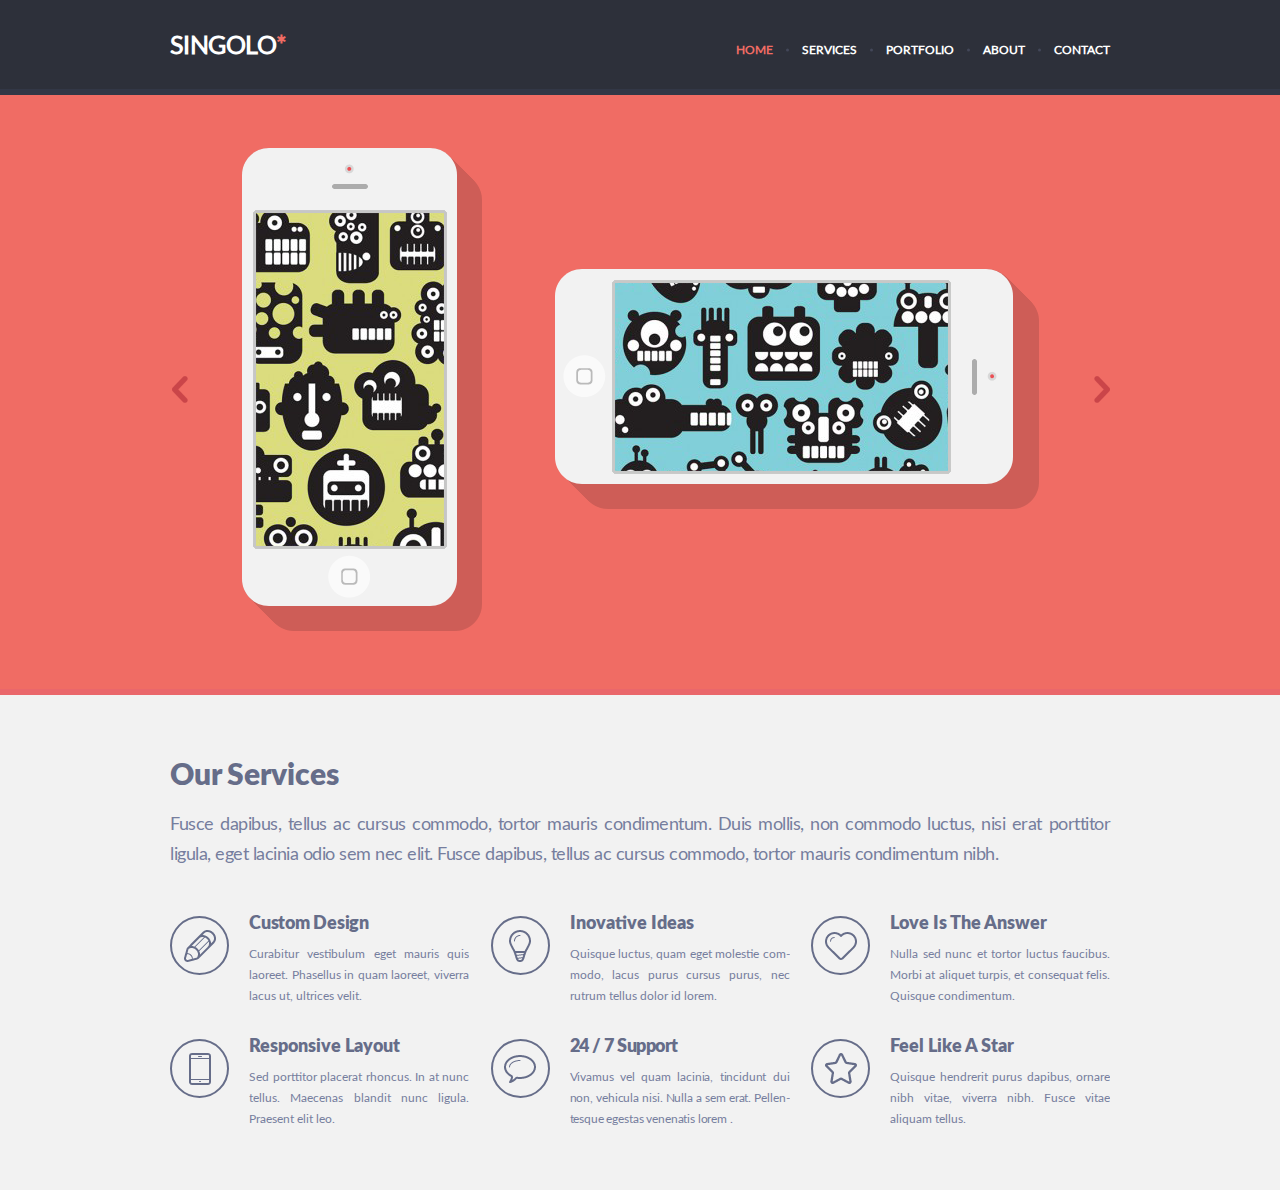
==== singolo1.html @ a73a586a "refactor: rename files" ====
<!DOCTYPE html>
<html lang="en">
<head>
    <meta charset="UTF-8">
    <meta name="viewport" content="width=device-width, initial-scale=1.0">
    <title>Singolo</title>
    <link rel="stylesheet" href="./css/fonts.css">
    <link rel="stylesheet" href="./css/style.css">
</head>
<body>
    <header class="header">
        <div class="container">
            <div class="header__inner">
                <h1 class="header__logo">Singolo<span>*</span></h1>
                <nav class="nav">
                    <ul class="nav__list">
                        <li class="nav__list__item nav__list__item-active">home</li>
                        <li class="nav__list__item">services</li>
                        <li class="nav__list__item">portfolio</li>
                        <li class="nav__list__item">about</li>
                        <li class="nav__list__item">contact</li>
                    </ul>
                </nav>
            </div>
        </div>
    </header>
    
    <div class="slider">
        <div class="container">

            <div class="slider__inner">
                <div class="slider__item">
                    <div class="iphone_ver">
                        <img src="assets/images/vertical.png" alt="Iphone #1">
                    </div>
                    <div class="iphone_hor">
                        <img src="assets/images/horizontal.png" alt="Iphone #2">
                    </div>
                    
                </div>
                <div class="prev">
                    <div class="arrow-left">
                        <img src="assets/images/prev.png" alt="arrow-left">
                    </div>
                </div>
				<div class="next">
                    <div class="arrow-right">
                        <img src="assets/images/next.png" alt="arrow-r">
                    </div>
                </div>
            </div>

        </div>
    </div>

    <section class="services">
        <div class="container">
            <h2 class="services__title">Our Services</h2>
            <p class="services__subtitle">Fusce dapibus, tellus ac cursus commodo, tortor mauris condimentum. Duis mollis, non commodo luctus, nisi erat porttitor ligula, eget lacinia odio sem nec elit. Fusce dapibus, tellus ac cursus commodo, tortor mauris condimentum nibh.</p>
            <div class="services__inner">

                <div class="services__item">
                    <div class="services__logo">
                        <img src="assets/images/pen.png" alt="pen" class="services__img">
                    </div>
                    <div class="services__item__title services__item__title-des">Custom Design</div>
                    <p class="services__item__text">Curabitur vestibulum eget mauris quis laoreet. Phasellus in quam laoreet, viverra lacus ut, ultrices velit.</p>
                </div>

                <div class="services__item">
                    <div class="services__logo">
                        <img src="assets/images/bulb.png" alt="bulb" class="services__img">
                    </div>
                    <div class="services__item__title">Inovative Ideas</div>
                    <p class="services__item__text">Quisque luctus, quam eget molestie com&shymodo, lacus purus cursus purus, nec rutrum tellus dolor id lorem.</p>
                </div>

                <div class="services__item">
                    <div class="services__logo">
                        <img src="assets/images/heart.png" alt="heart" class="services__img">
                    </div>
                    <div class="services__item__title">Love Is The Answer</div>
                    <p class="services__item__text">Nulla sed nunc et tortor luctus faucibus. Morbi at aliquet turpis, et consequat felis. Quisque condimentum.</p>
                </div>

                <div class="services__item">
                    <div class="services__logo">
                        <img src="assets/images/phone.png" alt="phone" class="services__img">
                    </div>
                    <div class="services__item__title">Responsive Layout</div>
                    <p class="services__item__text">Sed porttitor placerat rhoncus. In at nunc tellus. Maecenas blandit nunc ligula. Prae&shysent elit leo.</p>
                </div>

                <div class="services__item">
                    <div class="services__logo">
                        <img src="assets/images/bubble.png" alt="bubble" class="services__img">
                    </div>
                    <div class="services__item__title services__item__title-sup">24 / 7 Support</div>
                    <p class="services__item__text services__item__text-sup">Vivamus vel quam lacinia, tincidunt dui non, vehicula nisi. Nulla a sem erat. Pellen&shytesque egestas venenatis lorem .</p>
                </div>

                <div class="services__item">
                    <div class="services__logo">
                        <img src="assets/images/star.png" alt="star" class="services__img">
                    </div>
                    <div class="services__item__title">Feel Like A Star</div>
                    <p class="services__item__text">Quisque hendrerit purus dapibus, ornare nibh vitae, viverra nibh. Fusce vitae aliquam tellus.</p>
                </div>

            </div>
        </div>
    </section>
</body>
</html>
---- css/fonts.css ----
@font-face {
    font-family: 'Lato Black';
    src: url('../assets/fonts/Lato-Black.eot');
    src: url('../assets/fonts/Lato-Black.eot?#iefix') format('embedded-opentype'),
    url('../assets/fonts/Lato-Black.woff') format('woff'),
    url('../assets/fonts/Lato-Black.ttf') format('truetype');
    font-weight: normal;
    font-style: normal;
    }

@font-face {
    font-family: 'Lato Bold';
    src: url('../assets/fonts/Lato-Bold.eot');
    src: url('../assets/fonts/Lato-Bold.eot?#iefix') format('embedded-opentype'),
    url('../assets/fonts/Lato-Bold.woff') format('woff'),
    url('../assets/fonts/Lato-Bold.ttf') format('truetype');
    font-weight: normal;
    font-style: normal;
    }

@font-face {
    font-family: 'Lato Regular';
    src: url('../assets/fonts/Lato-Regular.eot');
    src: url('../assets/fonts/Lato-Regular.eot?#iefix') format('embedded-opentype'),
    url('../assets/fonts/Lato-Regular.woff') format('woff'),
    url('../assets/fonts/Lato-Regular.ttf') format('truetype');
    font-weight: normal;
    font-style: normal;
    }

@font-face {
    font-family: 'Lato Light';
    src: url('../assets/fonts/Lato-Light.eot');
    src: url('../assets/fonts/Lato-Light.eot?#iefix') format('embedded-opentype'),
    url('../assets/fonts/Lato-Light.woff') format('woff'),
    url('../assets/fonts/Lato-Light.ttf') format('truetype');
    font-weight: normal;
    font-style: normal;
    }

@font-face {
    font-family: 'Lato Thin';
    src: url('../assets/fonts/Lato-Thin.eot');
    src: url('../assets/fonts/Lato-Thin.eot?#iefix') format('embedded-opentype'),
    url('../assets/fonts/Lato-Thin.woff') format('woff'),
    url('../assets/fonts/Lato-Thin.ttf') format('truetype');
    font-weight: normal;
    font-style: normal;
    }
---- css/style.css ----
html {
  font-size: 10px;
}

body {
  margin: 0;
  font-family: 'Lato Regular', sans-serif;
  font-size: 1.6rem;
  background-color: #fefefe;
}

*,
*:before,
*:after {
  box-sizing: border-box;
}

h1, h2, h3, h4, h5, h6 {
  margin: 0;
}

p {
  margin: 0;
}

ul {
  margin: 0;
  padding: 0;
}

/* Container */

.container {
  width: 100%;
  max-width: 1020px;
  margin: 0 auto;
  padding: 0 40px;
}


/* HEADER */

.header {
  padding: 34px 0 30px;
  background-color: #2d303a;
  border-bottom: solid 6px #323746;
}

.header__inner {
  display: flex;
  justify-content: space-between;
  align-items: baseline;
}

.header__logo {
  font-size: 2.5rem;
  font-weight: 700;
  line-height: 1;
  letter-spacing: -.55px;
  color: #fff;
  text-transform: uppercase;
  cursor: pointer;
}

.header__logo span {
  color: #f06c64;
}

.nav__list {
  display: flex;
  font-size: 1.2rem;
  font-weight: 700;

  color: #fff;
  list-style: none;
  text-transform: uppercase;
}

.nav__list__item {
  margin-right: 29px;
  cursor: pointer;
  transition: color .2s linear;
  position: relative;
}

.nav__list__item::after {
  content: "";
  background-color: #434759;
  width: 3px;
  height: 3px;
  border-radius: 50%;

  position: absolute;
  top: 50%;
  right: -16px;

  transform: translateY(-50%);

}

.nav__list__item:hover {
  color: #f06c64;
  text-decoration: underline;
}

.nav__list__item:last-child {
  margin-right: 0;
}

.nav__list__item:last-child::after {
  width: 0;
}

.nav__list__item-active {
  color: #f06c64;
}

/* Slider */

.slider {
  height: 600px;
  background-color: #f06c64;
  border-bottom: solid 6px #ea676b;
}

.slider__inner {
  position: relative;
}

.slider__item {
  display: flex;
}

.iphone_ver {
  padding: 53px 0 0 72px;
}

.iphone_hor {
  padding: 174px 0 0 73px;

}

.prev {
  position: absolute;
  top: 52%;
  left: 2px;
  cursor: pointer;
}

.next {
  position: absolute;
  top: 52%;
  right: 0;
  cursor: pointer;
}

/* Services */

.services {
  padding: 63px 0 31px;
  background-color: #f2f2f2;
  border-bottom: 6px solid #fff
}

.services__title {
  margin-bottom: 16px;
  font-family: 'Lato Black', sans-serif;
  font-size: 3rem;
  font-weight: 400;
  color: #666d89;
  word-spacing: -1.5px;
}

.services__subtitle {
  margin-bottom: 43px;

  font-size: 1.8rem;
  font-weight: 300;
  color: #767e9e;
  line-height: 30px;
  text-align: justify;
  letter-spacing: -.5px;
}

.services__inner {
  display: flex;
  flex-wrap: wrap;
  justify-content: space-between;
}

.services__item {
  margin-bottom: 30px;
  width: 33%;
  max-width: 299px;
  max-height: 93px;
  padding-left: 79px;

  overflow: hidden;

  position: relative;
}

.services__logo {
  display: flex;
  justify-content: center;
  align-items: center;
  width: 59px;
  height: 59px;
  padding: 15px;
  border: 2px solid #666d89;
  border-radius: 50%;

  position: absolute;
  top: 3px;
  left: 0;
}


.services__item__title {
  margin-bottom: 9px;

  color: #666d89;
  font-family: "Lato Black";
  font-size: 1.8rem;
  font-weight: 400;

}
.services__item__title-des {
  letter-spacing: -.25px;
}

.services__item__title-sup {
  letter-spacing: -.5px;
}

.services__item__text {

  color: #767e9e;
  font-size: 1.2rem;
  line-height: 21px;
  text-align: justify;
}

.services__item__text-sup {
  letter-spacing: -.15px;
}
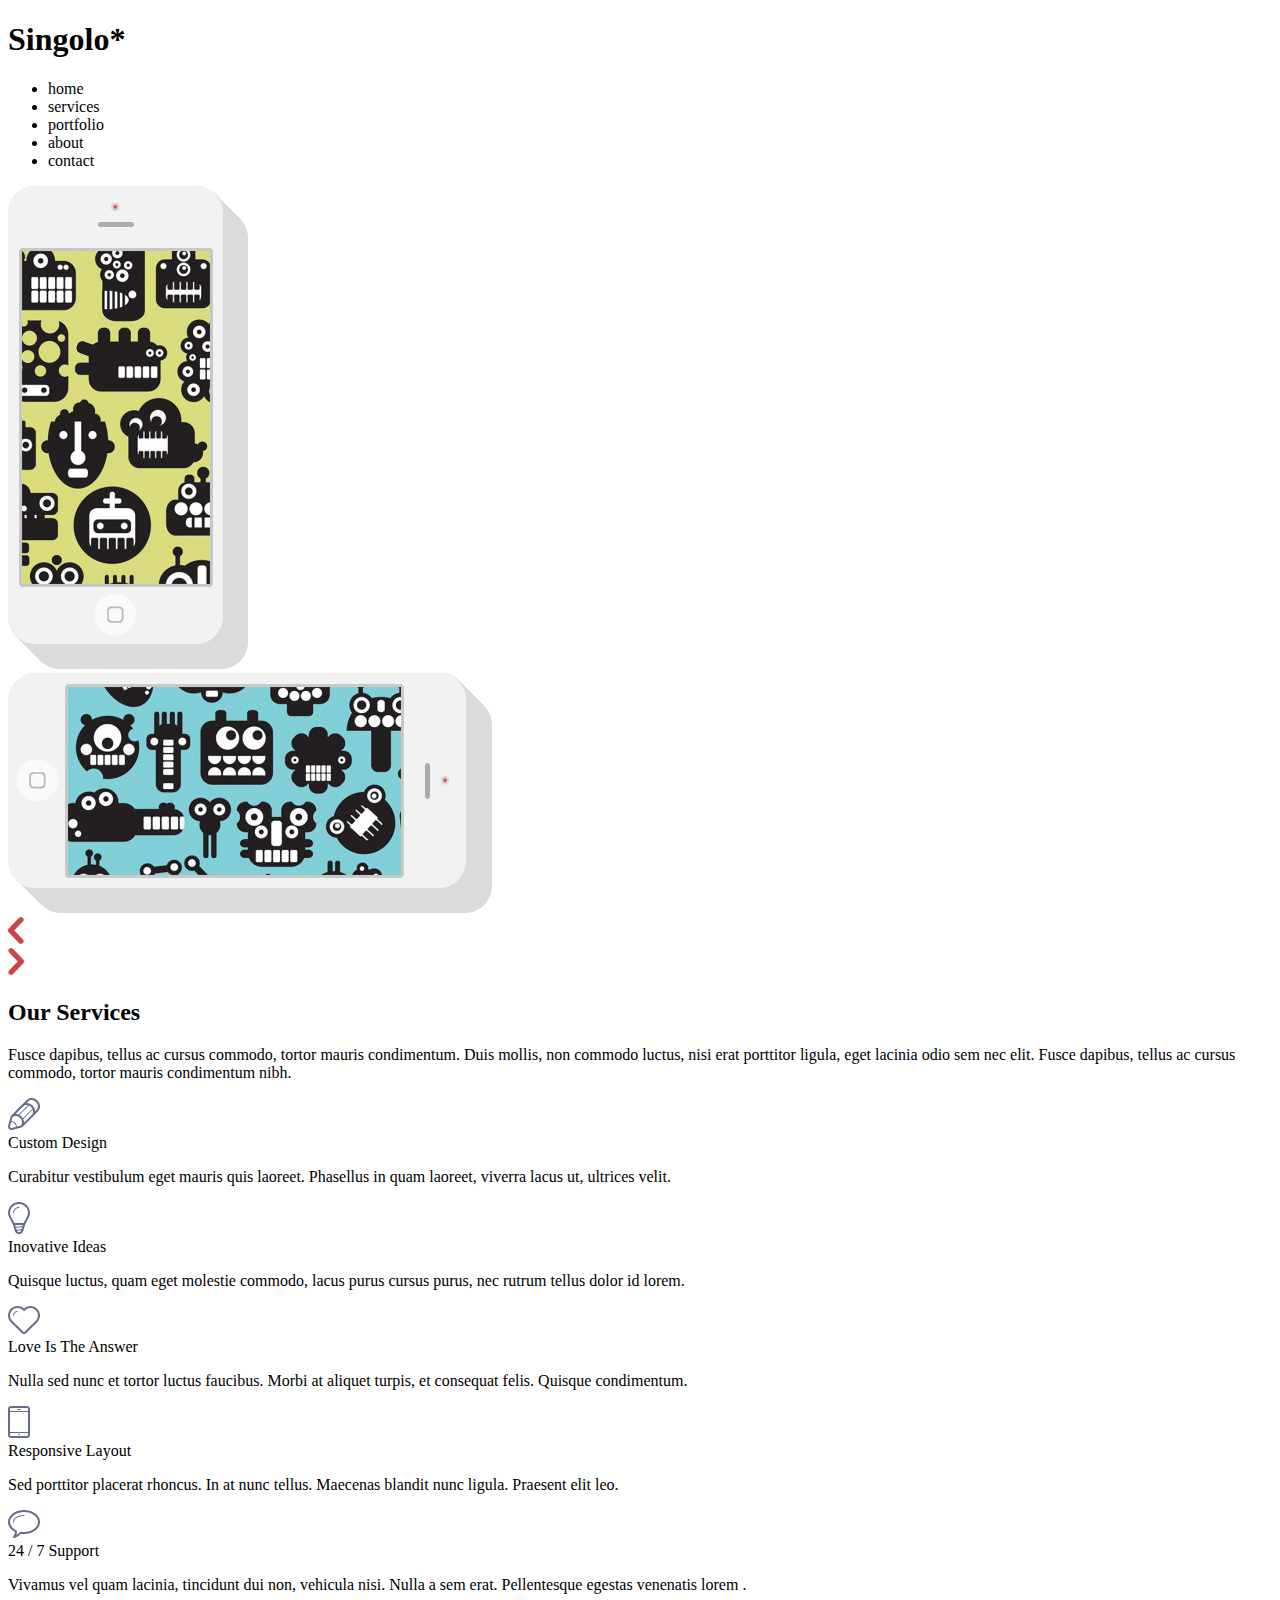
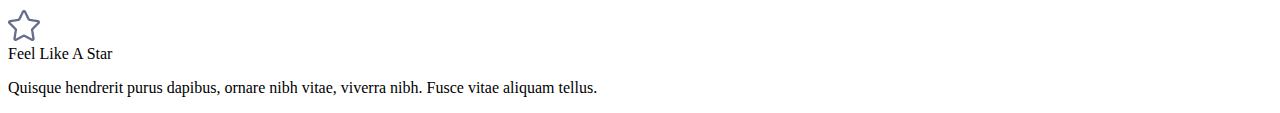
==== commit 38bb30d3: "feat: implement singolo2/3 [ forget to upload 2-part ]" ====
--- a/singolo1.html
+++ b/singolo1.html
@@ -3,9 +3,9 @@
 <head>
     <meta charset="UTF-8">
     <meta name="viewport" content="width=device-width, initial-scale=1.0">
+    <link rel="stylesheet" href="./css/fonts.css">
+    <link rel="stylesheet" href="./style.css">
     <title>Singolo</title>
-    <link rel="stylesheet" href="./css/fonts.css">
-    <link rel="stylesheet" href="./css/style.css">
 </head>
 <body>
     <header class="header">
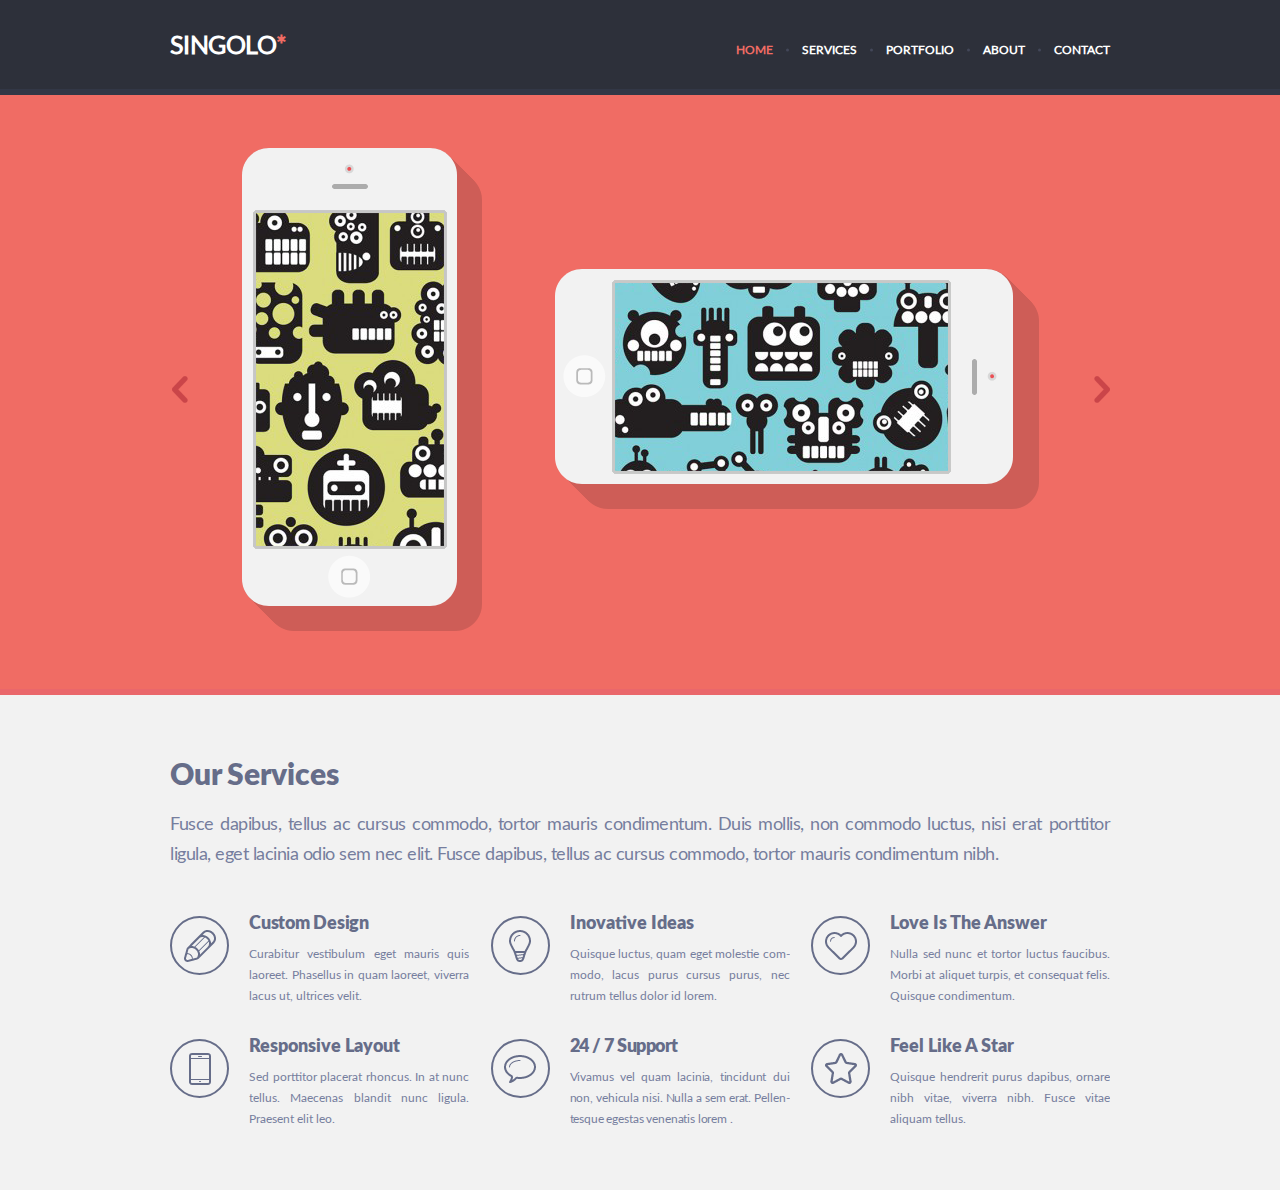
==== commit ba34fbcf: "fix: update css implementation" ====
--- a/singolo1.html
+++ b/singolo1.html
@@ -4,7 +4,7 @@
     <meta charset="UTF-8">
     <meta name="viewport" content="width=device-width, initial-scale=1.0">
     <link rel="stylesheet" href="./css/fonts.css">
-    <link rel="stylesheet" href="./style.css">
+    <link rel="stylesheet" href="./singolo1.css">
     <title>Singolo</title>
 </head>
 <body>
@@ -111,4 +111,4 @@
         </div>
     </section>
 </body>
-</html>+</html>
--- a/singolo1.css
+++ b/singolo1.css
@@ -0,0 +1,246 @@
+html {
+  font-size: 10px;
+}
+
+body {
+  margin: 0;
+  font-family: 'Lato Regular', sans-serif;
+  font-size: 1.6rem;
+  background-color: #fefefe;
+}
+
+*,
+*:before,
+*:after {
+  box-sizing: border-box;
+}
+
+h1, h2, h3, h4, h5, h6 {
+  margin: 0;
+}
+
+p {
+  margin: 0;
+}
+
+ul {
+  margin: 0;
+  padding: 0;
+}
+
+/* Container */
+
+.container {
+  width: 100%;
+  max-width: 1020px;
+  margin: 0 auto;
+  padding: 0 40px;
+}
+
+
+/* HEADER */
+
+.header {
+  padding: 34px 0 30px;
+  background-color: #2d303a;
+  border-bottom: solid 6px #323746;
+}
+
+.header__inner {
+  display: flex;
+  justify-content: space-between;
+  align-items: baseline;
+}
+
+.header__logo {
+  font-size: 2.5rem;
+  font-weight: 700;
+  line-height: 1;
+  letter-spacing: -.55px;
+  color: #fff;
+  text-transform: uppercase;
+  cursor: pointer;
+}
+
+.header__logo span {
+  color: #f06c64;
+}
+
+.nav__list {
+  display: flex;
+  font-size: 1.2rem;
+  font-weight: 700;
+
+  color: #fff;
+  list-style: none;
+  text-transform: uppercase;
+}
+
+.nav__list__item {
+  margin-right: 29px;
+  cursor: pointer;
+  transition: color .2s linear;
+  position: relative;
+}
+
+.nav__list__item::after {
+  content: "";
+  background-color: #434759;
+  width: 3px;
+  height: 3px;
+  border-radius: 50%;
+
+  position: absolute;
+  top: 50%;
+  right: -16px;
+
+  transform: translateY(-50%);
+
+}
+
+.nav__list__item:hover {
+  color: #f06c64;
+  text-decoration: underline;
+}
+
+.nav__list__item:last-child {
+  margin-right: 0;
+}
+
+.nav__list__item:last-child::after {
+  width: 0;
+}
+
+.nav__list__item-active {
+  color: #f06c64;
+}
+
+/* Slider */
+
+.slider {
+  height: 600px;
+  background-color: #f06c64;
+  border-bottom: solid 6px #ea676b;
+}
+
+.slider__inner {
+  position: relative;
+}
+
+.slider__item {
+  display: flex;
+}
+
+.iphone_ver {
+  padding: 53px 0 0 72px;
+}
+
+.iphone_hor {
+  padding: 174px 0 0 73px;
+
+}
+
+.prev {
+  position: absolute;
+  top: 52%;
+  left: 2px;
+  cursor: pointer;
+}
+
+.next {
+  position: absolute;
+  top: 52%;
+  right: 0;
+  cursor: pointer;
+}
+
+/* Services */
+
+.services {
+  padding: 63px 0 31px;
+  background-color: #f2f2f2;
+  border-bottom: 6px solid #fff
+}
+
+.services__title {
+  margin-bottom: 16px;
+  font-family: 'Lato Black', sans-serif;
+  font-size: 3rem;
+  font-weight: 400;
+  color: #666d89;
+  word-spacing: -1.5px;
+}
+
+.services__subtitle {
+  margin-bottom: 43px;
+
+  font-size: 1.8rem;
+  font-weight: 300;
+  color: #767e9e;
+  line-height: 30px;
+  text-align: justify;
+  letter-spacing: -.5px;
+}
+
+.services__inner {
+  display: flex;
+  flex-wrap: wrap;
+  justify-content: space-between;
+}
+
+.services__item {
+  margin-bottom: 30px;
+  width: 33%;
+  max-width: 299px;
+  max-height: 93px;
+  padding-left: 79px;
+
+  overflow: hidden;
+
+  position: relative;
+}
+
+.services__logo {
+  display: flex;
+  justify-content: center;
+  align-items: center;
+  width: 59px;
+  height: 59px;
+  padding: 15px;
+  border: 2px solid #666d89;
+  border-radius: 50%;
+
+  position: absolute;
+  top: 3px;
+  left: 0;
+}
+
+
+.services__item__title {
+  margin-bottom: 9px;
+
+  color: #666d89;
+  font-family: "Lato Black";
+  font-size: 1.8rem;
+  font-weight: 400;
+
+}
+.services__item__title-des {
+  letter-spacing: -.25px;
+}
+
+.services__item__title-sup {
+  letter-spacing: -.5px;
+}
+
+.services__item__text {
+
+  color: #767e9e;
+  font-size: 1.2rem;
+  line-height: 21px;
+  text-align: justify;
+}
+
+.services__item__text-sup {
+  letter-spacing: -.15px;
+}